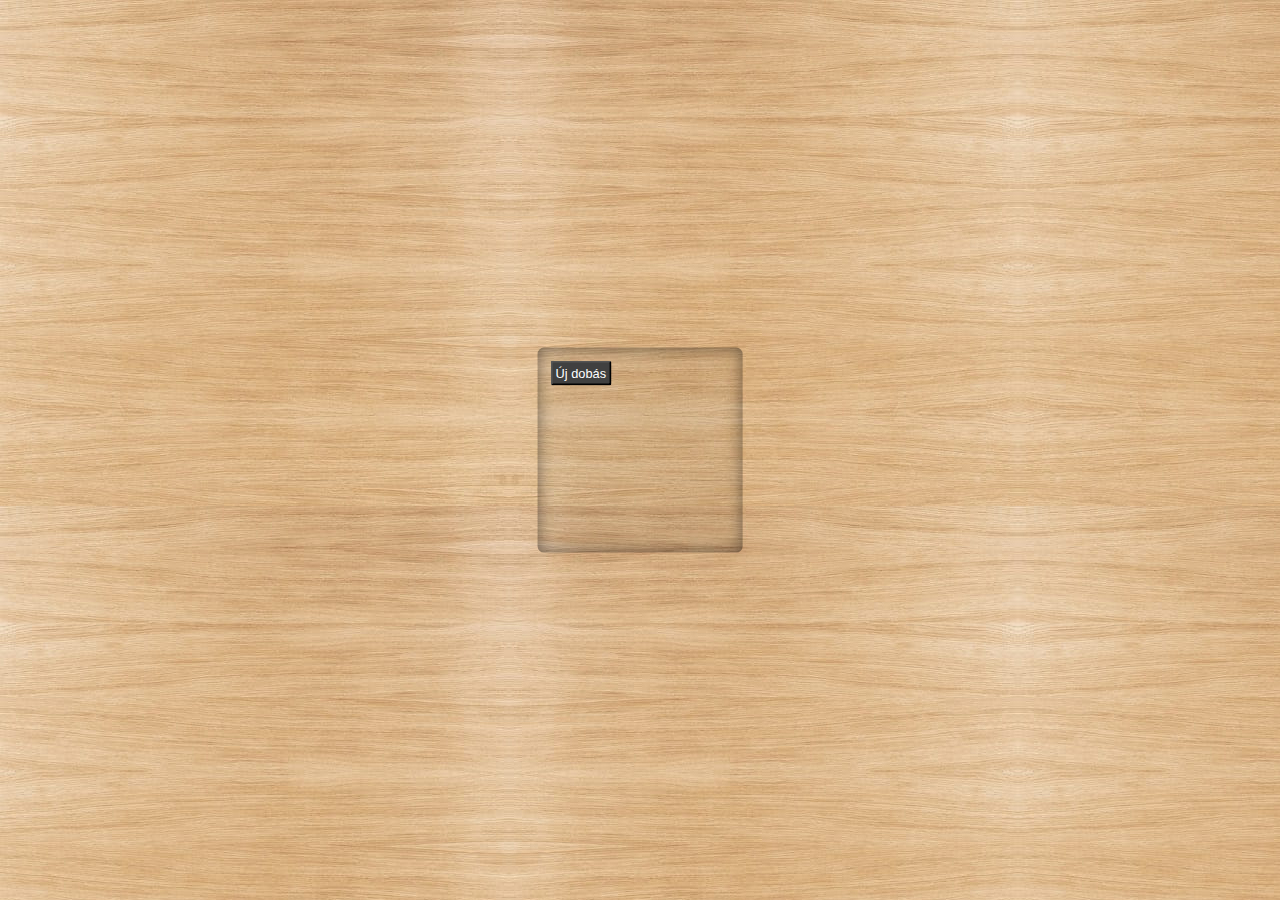
==== index.html @ 017b6b90 "adat szerkezet" ====
<!DOCTYPE html>
<html lang="hu">
  <head>
    <meta charset="UTF-8" />
    <meta http-equiv="X-UA-Compatible" content="IE=edge" />
    <meta name="viewport" content="width=device-width, initial-scale=1.0" />
    <link rel="stylesheet" href="stilus.css" />
    <script src="https://ajax.googleapis.com/ajax/libs/jquery/3.6.4/jquery.min.js"></script>
    <script src="main.js" type="module"></script>
    <title>Keresztes Hunor</title>
  </head>
  <body>
    <main>
      <article>
        <div id="dobasInfo">
          <button>Új dobás</button>
        </div>
      </article>
    </main>
  </body>
</html>
---- stilus.css ----
* {
  box-sizing: border-box;
}

body {
  background-image: url("kepek/asztallap.jpg");
}

#dobasInfo {
  width: 16vw;
  height: 16vw;
  padding: 1vw;
  position: absolute;
  top: 50%;
  left: 50%;
  transform: translate(-50%, -50%);
  background-color: rgba(0, 0, 0, 5%);
  box-shadow: 0 0 16px rgba(0, 0, 0, 50%) inset;
  border-radius: 0.5vw;
}

#dobasInfo > button {
  font-size: 1vw;
  padding: 0.25vw;
  color: white;
  background-color: hsl(0, 0%, 25%);
  border-radius: 0.25vw;
}
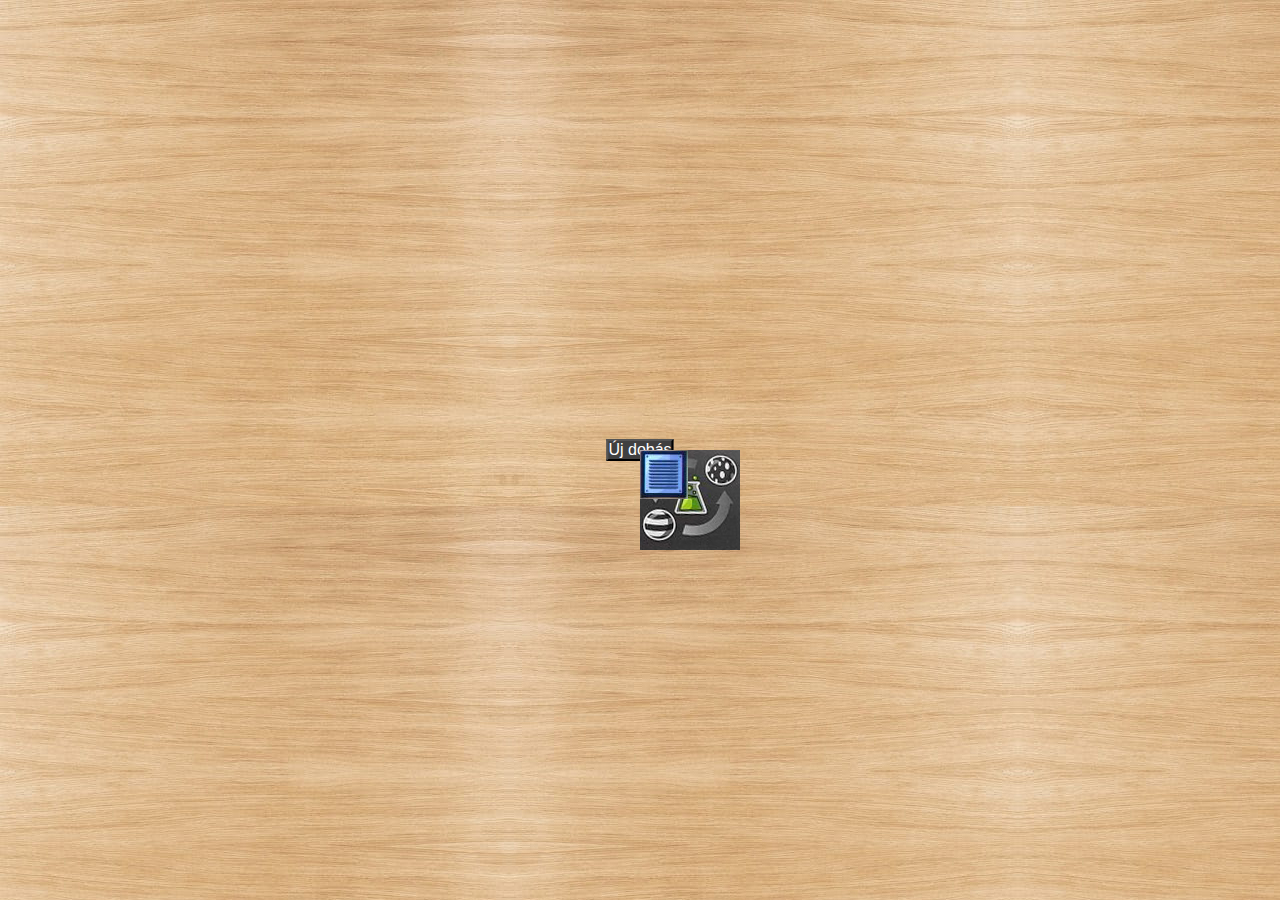
==== commit 9b5bc8cf: "képek kirajzolva reszponzívan és hibajavítások" ====
--- a/index.html
+++ b/index.html
@@ -5,6 +5,7 @@
     <meta http-equiv="X-UA-Compatible" content="IE=edge" />
     <meta name="viewport" content="width=device-width, initial-scale=1.0" />
     <link rel="stylesheet" href="stilus.css" />
+    <style></style>
     <script src="https://ajax.googleapis.com/ajax/libs/jquery/3.6.4/jquery.min.js"></script>
     <script src="main.js" type="module"></script>
     <title>Keresztes Hunor</title>
@@ -15,6 +16,7 @@
         <div id="dobasInfo">
           <button>Új dobás</button>
         </div>
+        <div id="kartyak"></div>
       </article>
     </main>
   </body>
--- a/stilus.css
+++ b/stilus.css
@@ -7,22 +7,39 @@
 }
 
 #dobasInfo {
-  width: 16vw;
-  height: 16vw;
-  padding: 1vw;
+  width: calc(var(--kisebb-ertek) * 32);
+  height: calc(var(--kisebb-ertek) * 32);
+  padding: calc(var(--kisebb-ertek) * 2);
   position: absolute;
   top: 50%;
   left: 50%;
   transform: translate(-50%, -50%);
   background-color: rgba(0, 0, 0, 5%);
-  box-shadow: 0 0 16px rgba(0, 0, 0, 50%) inset;
-  border-radius: 0.5vw;
+  box-shadow: 0 0 calc(var(--kisebb-ertek) * 2) rgba(0, 0, 0, 50%) inset;
+  border-radius: calc(var(--kisebb-ertek));
 }
 
 #dobasInfo > button {
-  font-size: 1vw;
-  padding: 0.25vw;
+  font-size: calc(var(--kisebb-ertek) * 2);
+  padding: calc(var(--kisebb-ertek) * 0.5);
   color: white;
   background-color: hsl(0, 0%, 25%);
-  border-radius: 0.25vw;
+  border-radius: calc(var(--kisebb-ertek) * 0.5);
 }
+
+#kartyak {
+  position: absolute;
+  top: 50%;
+  left: 50%;
+  transform: translate(-50%, -50%);
+}
+
+#kartyak > img {
+  position: absolute;
+  transform-origin: center center;
+  width: calc(var(--kisebb-ertek) * 8);
+  height: calc(var(--kisebb-ertek) * 8);
+  --szog: calc(360deg / var(--lapok-szama) * var(--index));
+  --szorzo: calc(var(--kisebb-ertek) * 40);
+  transform: translate(calc(sin(var(--szog)) * var(--szorzo)), calc(cos(var(--szog)) * -1 * var(--szorzo))) translate(-50%, -50%) rotate(var(--szog));
+}
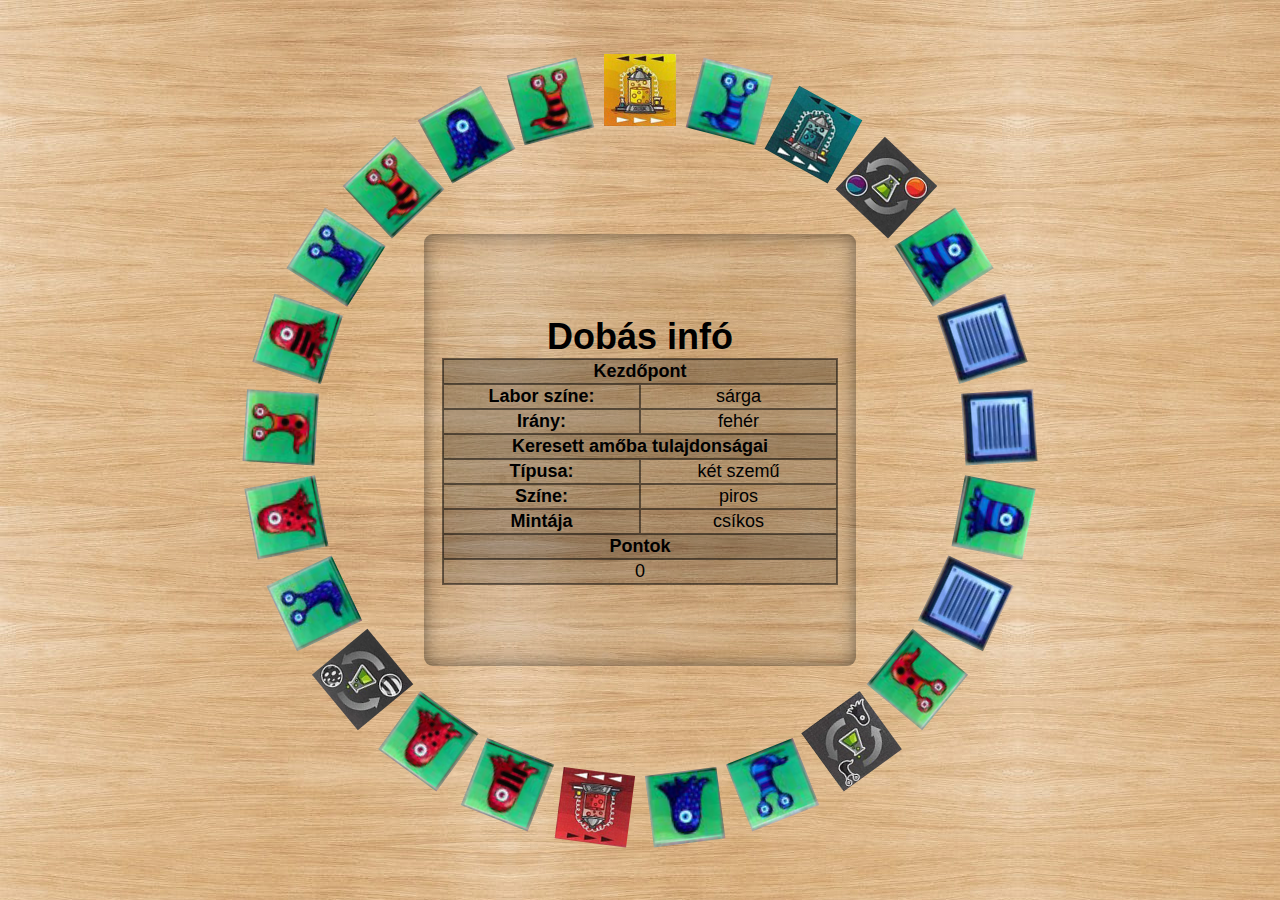
==== commit a8b71756: "kész játék" ====
--- a/index.html
+++ b/index.html
@@ -14,7 +14,49 @@
     <main>
       <article>
         <div id="dobasInfo">
-          <button>Új dobás</button>
+          <h1>Dobás infó</h1>
+          <table>
+            <colgroup>
+              <col>
+              <col>
+            </colgroup>
+            <thead>
+              <tr>
+                <th colspan="2">Kezdőpont</th>
+              </tr>
+              <tr>
+                <th>Labor színe:</th>
+                <td id="laborSzin"></td>
+              </tr>
+              <tr>
+                <th>Irány:</th>
+                <td id="irany"></td>
+              </tr>
+              <tr>
+                <th colspan="2">Keresett amőba tulajdonságai</th>
+              </tr>
+              <tr>
+                <th>Típusa:</th>
+                <td id="amobaTipus"></td>
+              </tr>
+              <tr>
+                <th>Színe:</th>
+                <td id="amobaSzin"></td>
+              </tr>
+              <tr>
+                <th>Mintája</th>
+                <td id="amobaMinta"></td>
+              </tr>
+              <tr>
+                <th colspan="2">Pontok</th>
+              </tr>
+            </thead>
+            <tbody>
+              <tr>
+                <td colspan="2" id="pontok">0</td>
+              </tr>
+            </tbody>
+          </table>
         </div>
         <div id="kartyak"></div>
       </article>
--- a/stilus.css
+++ b/stilus.css
@@ -7,8 +7,9 @@
 }
 
 #dobasInfo {
-  width: calc(var(--kisebb-ertek) * 32);
-  height: calc(var(--kisebb-ertek) * 32);
+  font-family: Arial, Helvetica, sans-serif;
+  width: calc(var(--kisebb-ertek) * 48);
+  height: calc(var(--kisebb-ertek) * 48);
   padding: calc(var(--kisebb-ertek) * 2);
   position: absolute;
   top: 50%;
@@ -17,14 +18,45 @@
   background-color: rgba(0, 0, 0, 5%);
   box-shadow: 0 0 calc(var(--kisebb-ertek) * 2) rgba(0, 0, 0, 50%) inset;
   border-radius: calc(var(--kisebb-ertek));
+  display: flex;
+  flex-direction: column;
+  justify-content: center;
+  text-align: center;
 }
 
-#dobasInfo > button {
+#dobasInfo > h1 {
+  margin: 0;
+  font-size: calc(var(--kisebb-ertek) * 4);
+}
+
+#dobasInfo > table {
+  width: 100%;
   font-size: calc(var(--kisebb-ertek) * 2);
-  padding: calc(var(--kisebb-ertek) * 0.5);
-  color: white;
-  background-color: hsl(0, 0%, 25%);
-  border-radius: calc(var(--kisebb-ertek) * 0.5);
+  border-spacing: 0;
+  border: 1px solid rgba(0, 0, 0, 50%);
+}
+
+#dobasInfo > table > colgroup > col {
+  width: 50%;
+}
+
+#dobasInfo > table > thead > tr > th,
+#dobasInfo > table > thead > tr > td,
+#dobasInfo > table > tbody > tr > td {
+  border: 1px solid rgba(0, 0, 0, 50%);
+}
+
+#dobasInfo > table > thead > tr > th {
+  background-color: rgba(0, 0, 0, 20%);
+}
+
+#dobasInfo > table > thead > tr > th[colspan="2"] {
+  background-color: rgba(0, 0, 0, 25%);
+}
+
+#dobasInfo > table > thead > tr > td,
+#dobasInfo > table > tbody > tr > td {
+  background-color: rgba(0, 0, 0, 15%);
 }
 
 #kartyak {
@@ -43,3 +75,7 @@
   --szorzo: calc(var(--kisebb-ertek) * 40);
   transform: translate(calc(sin(var(--szog)) * var(--szorzo)), calc(cos(var(--szog)) * -1 * var(--szorzo))) translate(-50%, -50%) rotate(var(--szog));
 }
+
+.amoba:hover {
+  border: calc(var(--kisebb-ertek) * 0.5) solid red;
+}
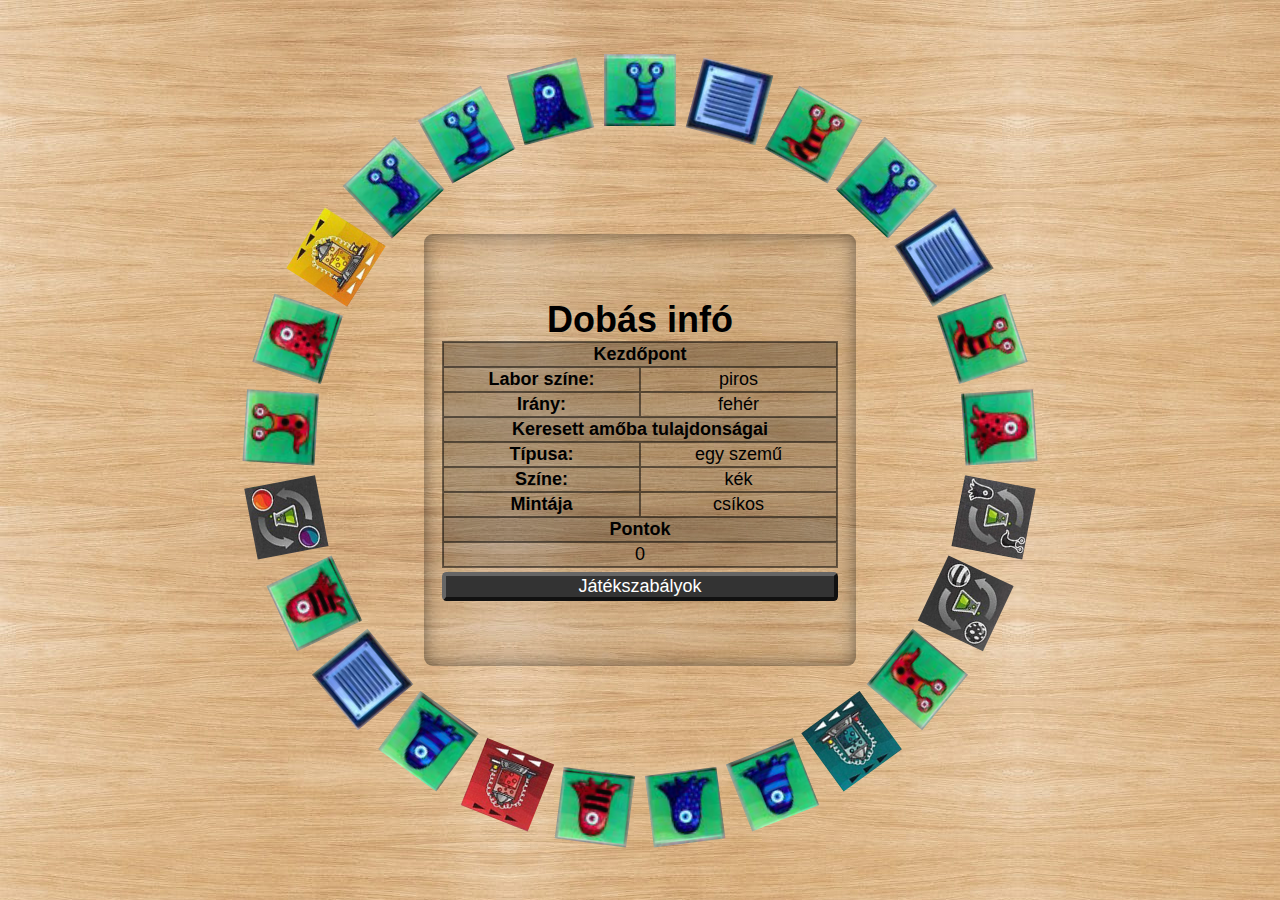
==== commit df0959e2: "Játékszabályok és animációk" ====
--- a/index.html
+++ b/index.html
@@ -4,7 +4,7 @@
     <meta charset="UTF-8" />
     <meta http-equiv="X-UA-Compatible" content="IE=edge" />
     <meta name="viewport" content="width=device-width, initial-scale=1.0" />
-    <link rel="stylesheet" href="stilus.css" />
+    <link rel="stylesheet" href="stilus.css">
     <style></style>
     <script src="https://ajax.googleapis.com/ajax/libs/jquery/3.6.4/jquery.min.js"></script>
     <script src="main.js" type="module"></script>
@@ -57,6 +57,7 @@
               </tr>
             </tbody>
           </table>
+          <a href="jatekszabalyok.html" class="gomb">Játékszabályok</a>
         </div>
         <div id="kartyak"></div>
       </article>
--- a/stilus.css
+++ b/stilus.css
@@ -59,6 +59,29 @@
   background-color: rgba(0, 0, 0, 15%);
 }
 
+#dobasInfo > a {
+  color: white;
+  text-decoration: none;
+  font-size: calc(var(--kisebb-ertek) * 2);
+  background-color: hsl(0, 0%, 20%);
+  margin-top: calc(var(--kisebb-ertek) * 0.5);
+  border: calc(var(--kisebb-ertek) * 0.5) hsl(0, 0%, 40%) outset;
+  border-radius: calc(var(--kisebb-ertek) * 0.5);
+  transition: 0.1s;
+}
+
+#dobasInfo > a:hover {
+  background-color: hsl(0, 0%, 25%);
+  border-color: hsl(0, 0%, 50%);
+  transition: 0.1s;
+}
+
+#dobasInfo > a:active {
+  background-color: hsl(0, 0%, 15%);
+  border-style: inset;
+  border-color: hsl(0, 0%, 30%);
+}
+
 #kartyak {
   position: absolute;
   top: 50%;
@@ -78,4 +101,5 @@
 
 .amoba:hover {
   border: calc(var(--kisebb-ertek) * 0.5) solid red;
+  transition: 0.1s;
 }
